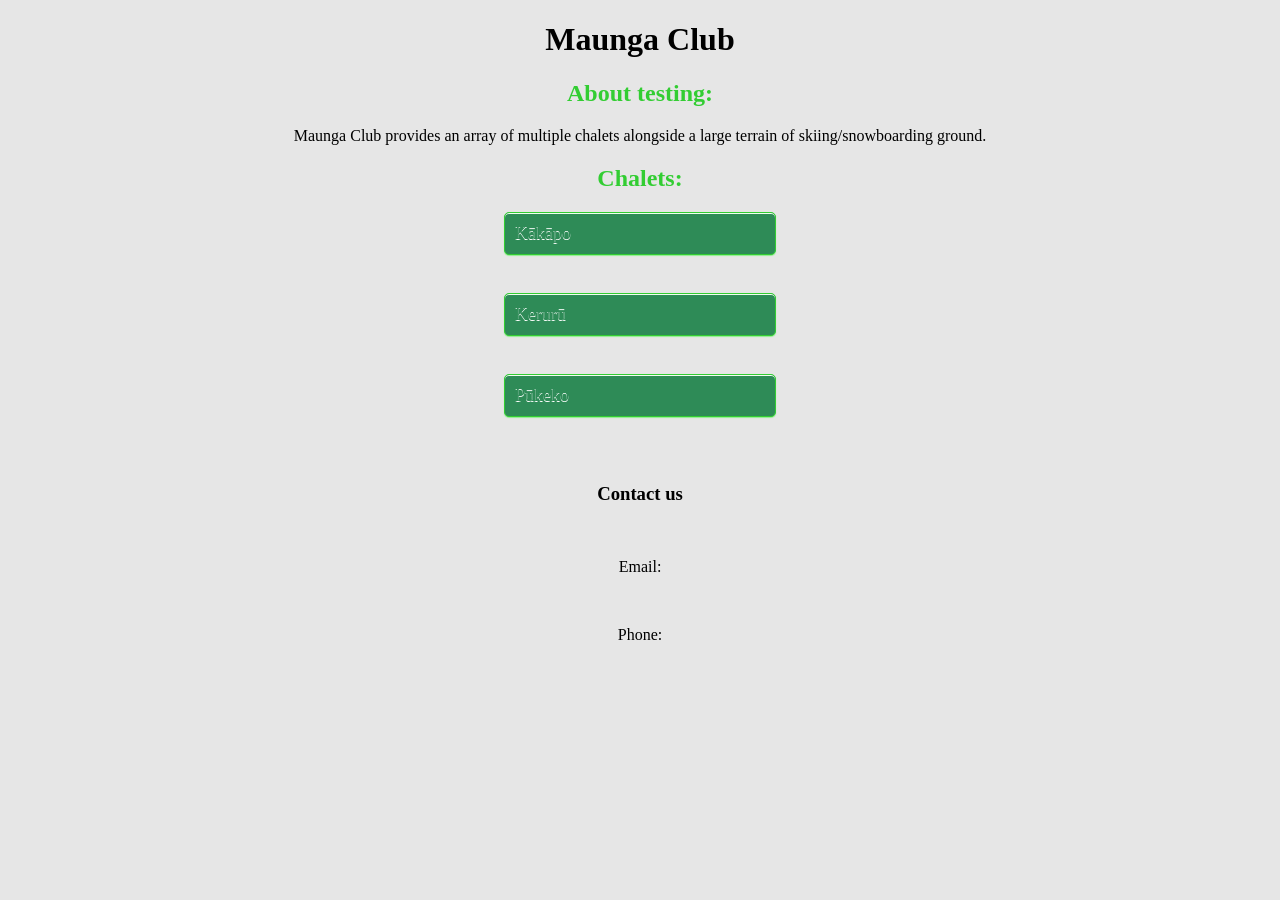
==== index.html @ 0bda2831 "21/10/26" ====
<!doctype html> 
<!-- Kael: km23166@mbc.school.nz-->
<!-- Homepage for website -->
<title>Index, Kael's Travel</title>
<link rel="stylesheet" href="styles.css">

<!--Title-->
<title>Mauga Club</title>
<h1>Maunga Club</h1>

<!--Context-->
<h2>About testing:</h2>
<p>Maunga Club provides an array of multiple chalets alongside a large terrain of skiing/snowboarding ground. 
<br>
<!--Image-->

<!--Links-->
<h2>Chalets:</h2>
<a href="Kākāpo.html">Kākāpo</a><br>
<a href="Kererū.html">Kerurū</a><br>
<a href="Pūkeko.html">Pūkeko</a><br>

<!--Bottom border-->
<footer>
    <h3>Contact us</h3><br>
    <p>Email:</p><br>
    <p>Phone:</p>
</footer>
---- styles.css ----
/*Kael: km23166@mbc.school.nz*/

/*Heading two*/
h2 {
  color: rgb(50, 205, 50);
  text-align: center;
}

h1 {
  text-align: center;
  
}

a {
  font-size: 18px;
  text-decoration: none;
  background-color: rgb(46, 139, 87);
  color: rgb(46, 139, 87);
  border: 1px solid rgb(50, 205, 50);
  text-shadow: white 0 1px 0;
  width: 250px;
  display: block;
  border-radius: 5px;
  padding: 10px;
  box-shadow: 0 1px 1px rgb(144, 238, 144), inset 0 1px 0 rgb(240, 255, 240);
  margin: 10px auto;
  column-count: 2;
  text-align: left;
}

iframe {
  background-color: rgb(46, 139, 87);
}

article {
  text-align: left;
}

body{
  Background-color:#E6E6E6;
}

p{
  text-align: center;
}

footer{
  text-align: center;
  padding: 20px;
  color:black;
}
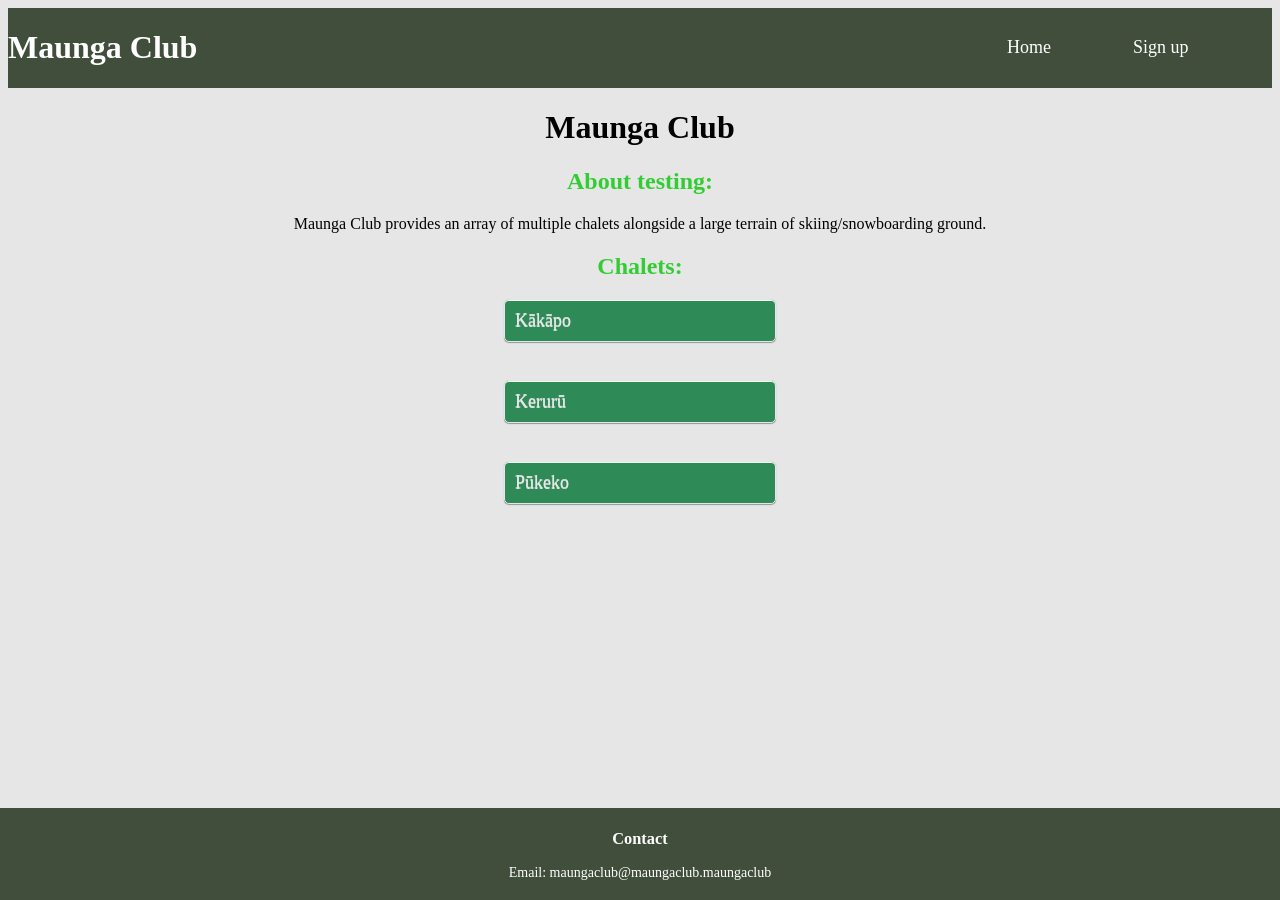
==== commit e7cb70e9: "21/10/26 09:19" ====
--- a/index.html
+++ b/index.html
@@ -3,28 +3,51 @@
 <!-- Homepage for website -->
 <title>Index, Kael's Travel</title>
 <link rel="stylesheet" href="styles.css">
+<!--=======================================================================================================================================================================-->
+<!--Top Border-->
+<!--=======================================================================================================================================================================-->
+<header>
+    <h1>Maunga Club</h1>
+    <nav>
+        <a href="index.html">Home</a>
+        <a>Sign up</a> <!--TODO: sign up page-->
+    </nav>
+</header>
 
+<!--=======================================================================================================================================================================-->
 <!--Title-->
+<!--=======================================================================================================================================================================-->
 <title>Mauga Club</title>
 <h1>Maunga Club</h1>
 
+<!--=======================================================================================================================================================================-->
 <!--Context-->
+<!--=======================================================================================================================================================================-->
 <h2>About testing:</h2>
 <p>Maunga Club provides an array of multiple chalets alongside a large terrain of skiing/snowboarding ground. 
 <br>
+<!--=======================================================================================================================================================================-->
 <!--Image-->
+<!--=======================================================================================================================================================================-->
 
+<!--=======================================================================================================================================================================-->
 <!--Links-->
+<!--=======================================================================================================================================================================-->
 <h2>Chalets:</h2>
 <a href="Kākāpo.html">Kākāpo</a><br>
 <a href="Kererū.html">Kerurū</a><br>
 <a href="Pūkeko.html">Pūkeko</a><br>
 
+<!--=======================================================================================================================================================================-->
 <!--Bottom border-->
+<!--=======================================================================================================================================================================-->
 <footer>
-    <h3>Contact us</h3><br>
-    <p>Email:</p><br>
-    <p>Phone:</p>
+    <h3>Contact</h3><br>
+    <p>
+        Email:
+        <!-- TODO: FIX LINK LATER <a href="maungaclub@maungaclub.maungaclub"> -->
+        maungaclub@maungaclub.maungaclub
+        </a>
+    </p>
 </footer>
 
-
--- a/styles.css
+++ b/styles.css
@@ -1,7 +1,9 @@
 
 /*Kael: km23166@mbc.school.nz*/
 
-/*Heading two*/
+/*======================================================================================================================================================================*/
+/*Headings*/
+/*======================================================================================================================================================================*/
 h2 {
   color: rgb(50, 205, 50);
   text-align: center;
@@ -16,14 +18,14 @@
   font-size: 18px;
   text-decoration: none;
   background-color: rgb(46, 139, 87);
-  color: rgb(46, 139, 87);
-  border: 1px solid rgb(50, 205, 50);
-  text-shadow: white 0 1px 0;
+  color: #E6E6E6;
+  border: 1px solid #E6E6E6;
+  text-shadow: #E6E6E6 0 1px 0;
   width: 250px;
   display: block;
   border-radius: 5px;
   padding: 10px;
-  box-shadow: 0 1px 1px rgb(144, 238, 144), inset 0 1px 0 rgb(240, 255, 240);
+  box-shadow: 0 1px 1px rgb(147, 148, 147), inset 0 1px 0 rgb(240, 255, 240);
   margin: 10px auto;
   column-count: 2;
   text-align: left;
@@ -44,9 +46,59 @@
 p{
   text-align: center;
 }
+/*======================================================================================================================================================================*/
+/*Contact box*/
+/*======================================================================================================================================================================*/
+footer {
+  text-align: center;
+  color:white;
+  background-color:#404E3B;
+  font-size: 14px;
+  padding: 5px;
+  position: fixed;
+  box-sizing: border-box;
+  width:100%;
+  bottom: 0%;
+  left:0%;
+}
 
-footer{
+footer h3 {
+  margin-bottom: 0;
+
+}
+
+footer p {
+  margin-top: 0;
+}
+
+/*======================================================================================================================================================================*/
+/*Header*/
+/*======================================================================================================================================================================*/
+header {
+  background-color:#404E3B;
+  color:white;
+  display: flex;
+  justify-content: space-between; /*Assorts links to the right and name to left (pasted and adapted)*/
+  align-items: center;
+}
+
+/*Links*/
+header nav{
+  display: flex;
+}
+
+/*Link aesthetic*/
+header a{
+  color:white;
+  background-color:transparent;
   text-align: center;
-  padding: 20px;
-  color:black;
+  width: auto;
+  border: none;
+  box-shadow: none;
+  text-shadow: none;
+  margin: 0;
+}
+
+header a:hover {
+  background-color: #6C8480;
 }
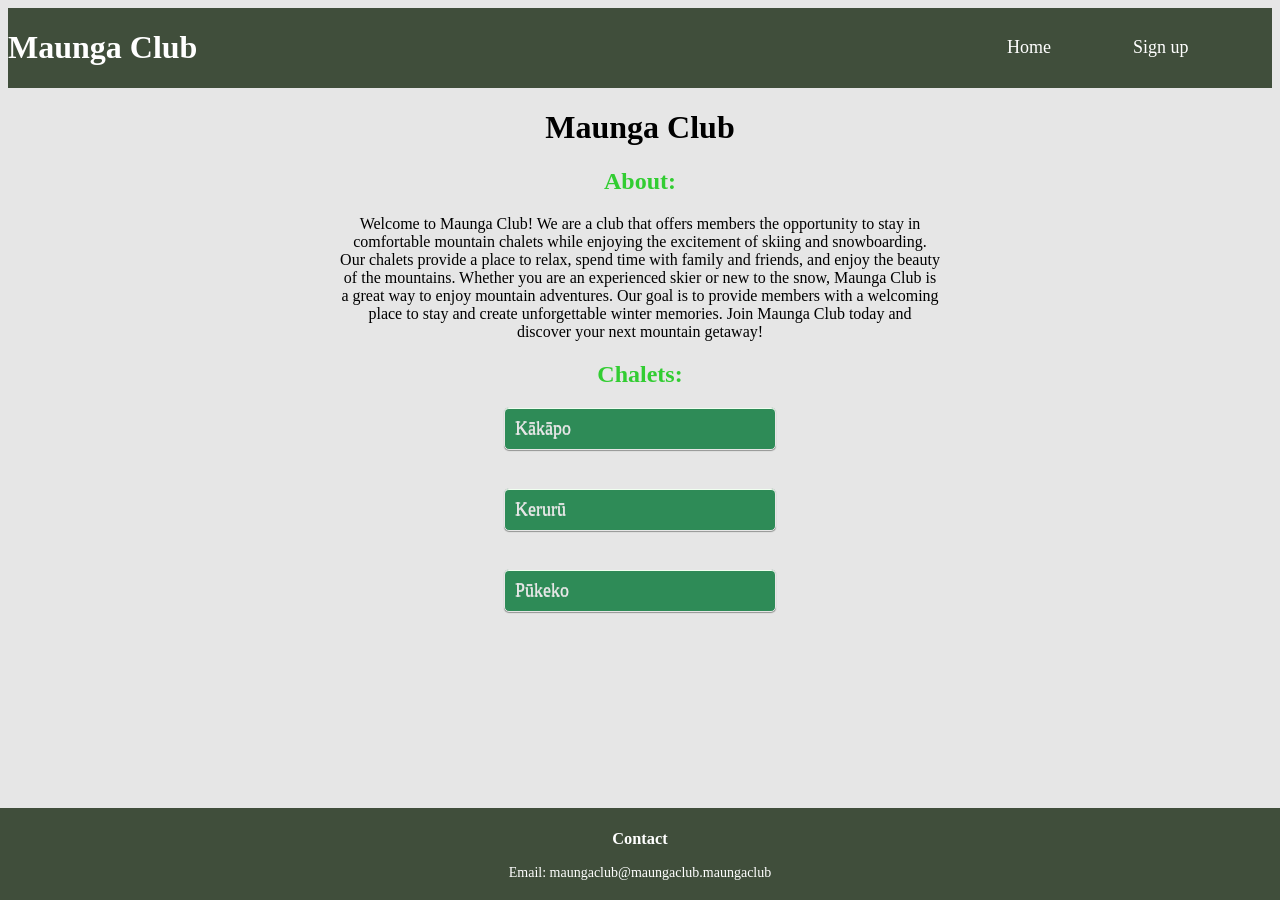
==== commit fe86fd7f: "21/10/26" ====
--- a/index.html
+++ b/index.html
@@ -7,7 +7,7 @@
 <!--Top Border-->
 <!--=======================================================================================================================================================================-->
 <header>
-    <h1>Maunga Club</h1>
+    <h1>Maunga Club </h1>
     <nav>
         <a href="index.html">Home</a>
         <a>Sign up</a> <!--TODO: sign up page-->
@@ -23,8 +23,11 @@
 <!--=======================================================================================================================================================================-->
 <!--Context-->
 <!--=======================================================================================================================================================================-->
-<h2>About testing:</h2>
-<p>Maunga Club provides an array of multiple chalets alongside a large terrain of skiing/snowboarding ground. 
+<h2>About:</h2>
+<!--AI created context. Caption used: Write me context for my "about:" section. The info includes: Website brief – Maunga Club
+Maunga Club hire snow/ski chalets (cabins) at the mountain to Club members. They would like a website to provide information about the Club and its chalets, and to encourage people to join the Club.
+To follow is some key information about the Maunga Club and the chalets (cabins) it offers.-->
+<p class="Maunga-Club-Context">Welcome to Maunga Club! We are a club that offers members the opportunity to stay in comfortable mountain chalets while enjoying the excitement of skiing and snowboarding. Our chalets provide a place to relax, spend time with family and friends, and enjoy the beauty of the mountains. Whether you are an experienced skier or new to the snow, Maunga Club is a great way to enjoy mountain adventures. Our goal is to provide members with a welcoming place to stay and create unforgettable winter memories. Join Maunga Club today and discover your next mountain getaway!
 <br>
 <!--=======================================================================================================================================================================-->
 <!--Image-->
@@ -33,11 +36,12 @@
 <!--=======================================================================================================================================================================-->
 <!--Links-->
 <!--=======================================================================================================================================================================-->
-<h2>Chalets:</h2>
-<a href="Kākāpo.html">Kākāpo</a><br>
-<a href="Kererū.html">Kerurū</a><br>
-<a href="Pūkeko.html">Pūkeko</a><br>
-
+<body>
+    <h2>Chalets:</h2>
+    <a href="Kākāpo.html">Kākāpo</a><br>
+    <a href="Kererū.html">Kerurū</a><br>
+    <a href="Pūkeko.html">Pūkeko</a><br>
+</body>
 <!--=======================================================================================================================================================================-->
 <!--Bottom border-->
 <!--=======================================================================================================================================================================-->
--- a/styles.css
+++ b/styles.css
@@ -41,6 +41,7 @@
 
 body{
   Background-color:#E6E6E6;
+  margin-bottom: 100px;
 }
 
 p{
@@ -101,4 +102,15 @@
 
 header a:hover {
   background-color: #6C8480;
+}
+
+
+/*======================================================================================================================================================================*/
+/*Context*/
+/*======================================================================================================================================================================*/
+.Maunga-Club-Context{
+  padding: 0 20px;
+  max-width: 600px;
+  margin-left: auto;
+  margin-right: auto;
 }
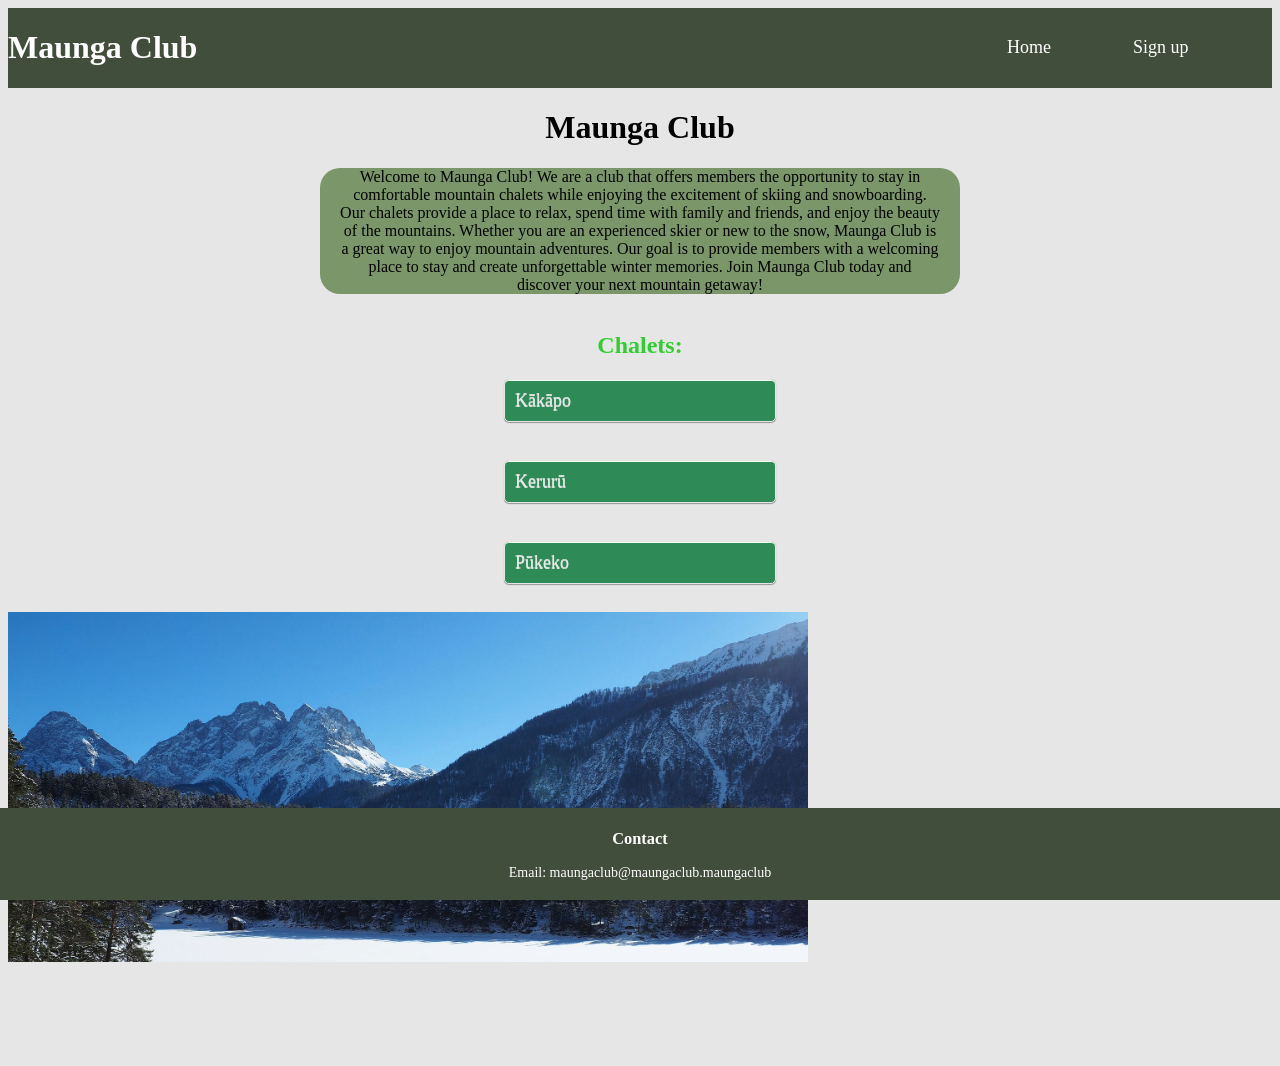
==== commit b5a41479: "22/10/26" ====
--- a/index.html
+++ b/index.html
@@ -23,11 +23,12 @@
 <!--=======================================================================================================================================================================-->
 <!--Context-->
 <!--=======================================================================================================================================================================-->
-<h2>About:</h2>
 <!--AI created context. Caption used: Write me context for my "about:" section. The info includes: Website brief – Maunga Club
 Maunga Club hire snow/ski chalets (cabins) at the mountain to Club members. They would like a website to provide information about the Club and its chalets, and to encourage people to join the Club.
 To follow is some key information about the Maunga Club and the chalets (cabins) it offers.-->
-<p class="Maunga-Club-Context">Welcome to Maunga Club! We are a club that offers members the opportunity to stay in comfortable mountain chalets while enjoying the excitement of skiing and snowboarding. Our chalets provide a place to relax, spend time with family and friends, and enjoy the beauty of the mountains. Whether you are an experienced skier or new to the snow, Maunga Club is a great way to enjoy mountain adventures. Our goal is to provide members with a welcoming place to stay and create unforgettable winter memories. Join Maunga Club today and discover your next mountain getaway!
+<div class="Maunga-Club-Context"About:
+    <br/>Welcome to Maunga Club! We are a club that offers members the opportunity to stay in comfortable mountain chalets while enjoying the excitement of skiing and snowboarding. Our chalets provide a place to relax, spend time with family and friends, and enjoy the beauty of the mountains. Whether you are an experienced skier or new to the snow, Maunga Club is a great way to enjoy mountain adventures. Our goal is to provide members with a welcoming place to stay and create unforgettable winter memories. Join Maunga Club today and discover your next mountain getaway!</div>
+</div>
 <br>
 <!--=======================================================================================================================================================================-->
 <!--Image-->
@@ -41,6 +42,7 @@
     <a href="Kākāpo.html">Kākāpo</a><br>
     <a href="Kererū.html">Kerurū</a><br>
     <a href="Pūkeko.html">Pūkeko</a><br>
+    <img src="pics/Hills.jpg"
 </body>
 <!--=======================================================================================================================================================================-->
 <!--Bottom border-->
--- a/styles.css
+++ b/styles.css
@@ -113,4 +113,13 @@
   max-width: 600px;
   margin-left: auto;
   margin-right: auto;
+  grid-area: content;
+  display: grid;
+  grid-gap: 20px;
+  grid-template-columns: auto;
+  grid-template-areas: "Maunga-club-context";
+  text-align: center;
+  background-color:#7B9669;
+  color: black;
+  border-radius: 20px;
 }
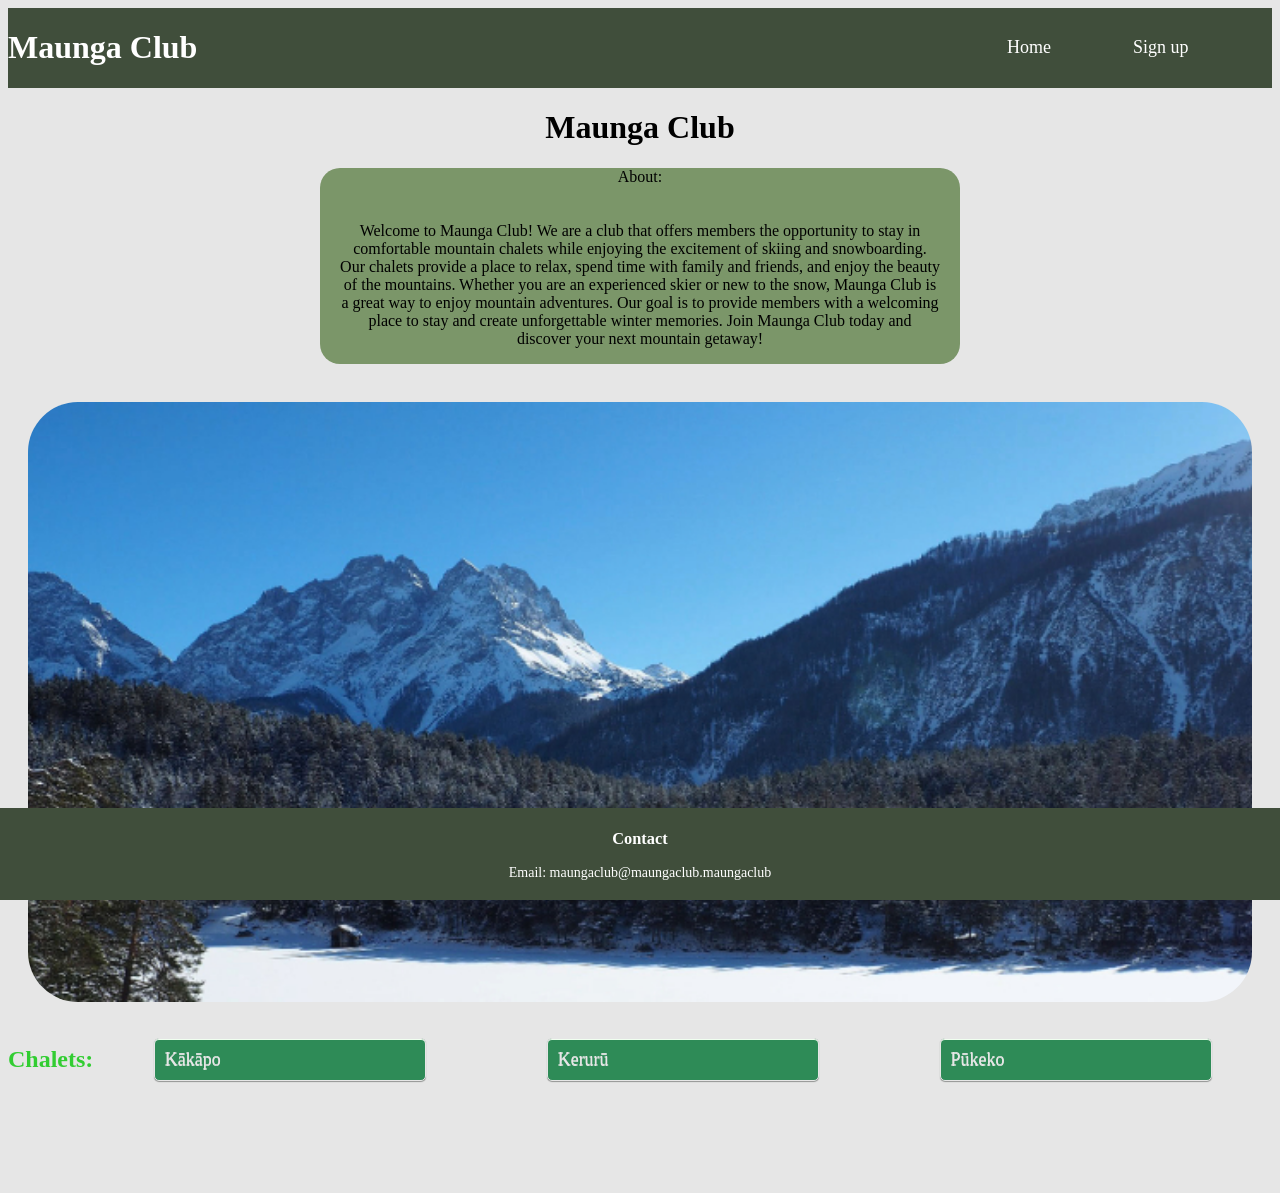
==== commit 5184fe3f: "26/10/26" ====
--- a/index.html
+++ b/index.html
@@ -26,24 +26,30 @@
 <!--AI created context. Caption used: Write me context for my "about:" section. The info includes: Website brief – Maunga Club
 Maunga Club hire snow/ski chalets (cabins) at the mountain to Club members. They would like a website to provide information about the Club and its chalets, and to encourage people to join the Club.
 To follow is some key information about the Maunga Club and the chalets (cabins) it offers.-->
-<div class="Maunga-Club-Context"About:
-    <br/>Welcome to Maunga Club! We are a club that offers members the opportunity to stay in comfortable mountain chalets while enjoying the excitement of skiing and snowboarding. Our chalets provide a place to relax, spend time with family and friends, and enjoy the beauty of the mountains. Whether you are an experienced skier or new to the snow, Maunga Club is a great way to enjoy mountain adventures. Our goal is to provide members with a welcoming place to stay and create unforgettable winter memories. Join Maunga Club today and discover your next mountain getaway!</div>
+<div class="Maunga-Club-Context":
+    <h2>About:</h2>
+    <p>
+        Welcome to Maunga Club! We are a club that offers members the opportunity to stay in comfortable mountain chalets while enjoying the excitement of skiing and snowboarding. Our chalets provide a place to relax, spend time with family and friends, and enjoy the beauty of the mountains. Whether you are an experienced skier or new to the snow, Maunga Club is a great way to enjoy mountain adventures. Our goal is to provide members with a welcoming place to stay and create unforgettable winter memories. Join Maunga Club today and discover your next mountain getaway!
+    </p>
 </div>
 <br>
 <!--=======================================================================================================================================================================-->
 <!--Image-->
 <!--=======================================================================================================================================================================-->
-
+<div class="homepage-image">
+    <img src="pics/Hills.jpg" alt="Muanga Club mountain scenery">
+</div>
 <!--=======================================================================================================================================================================-->
 <!--Links-->
 <!--=======================================================================================================================================================================-->
-<body>
-    <h2>Chalets:</h2>
-    <a href="Kākāpo.html">Kākāpo</a><br>
-    <a href="Kererū.html">Kerurū</a><br>
-    <a href="Pūkeko.html">Pūkeko</a><br>
-    <img src="pics/Hills.jpg"
-</body>
+<div class="Maunga-Links">
+    <body>
+        <h2>Chalets:</h2>
+        <a href="Kākāpo.html">Kākāpo</a><br>
+        <a href="Kererū.html">Kerurū</a><br>
+        <a href="Pūkeko.html">Pūkeko</a><br>
+    </body>
+</div>
 <!--=======================================================================================================================================================================-->
 <!--Bottom border-->
 <!--=======================================================================================================================================================================-->
--- a/styles.css
+++ b/styles.css
@@ -43,6 +43,14 @@
   Background-color:#E6E6E6;
   margin-bottom: 100px;
 }
+
+/*TODO: Fix later*/
+.Maunga-Links{
+  display: flex;
+  align-items: center;
+  
+}
+
 
 p{
   text-align: center;
@@ -122,4 +130,22 @@
   background-color:#7B9669;
   color: black;
   border-radius: 20px;
+}
+
+/*======================================================================================================================================================================*/
+/*Mountain home-page image*/
+/*======================================================================================================================================================================*/
+.homepage-image{
+  justify-content: center;
+  margin: 20px auto;
+  padding: 0 20px;
+}
+
+.homepage-image img{
+  width: 100%;
+  height: 600px;
+  object-fit: cover;
+  object-position: center;
+  border-radius:50px;
+
 }
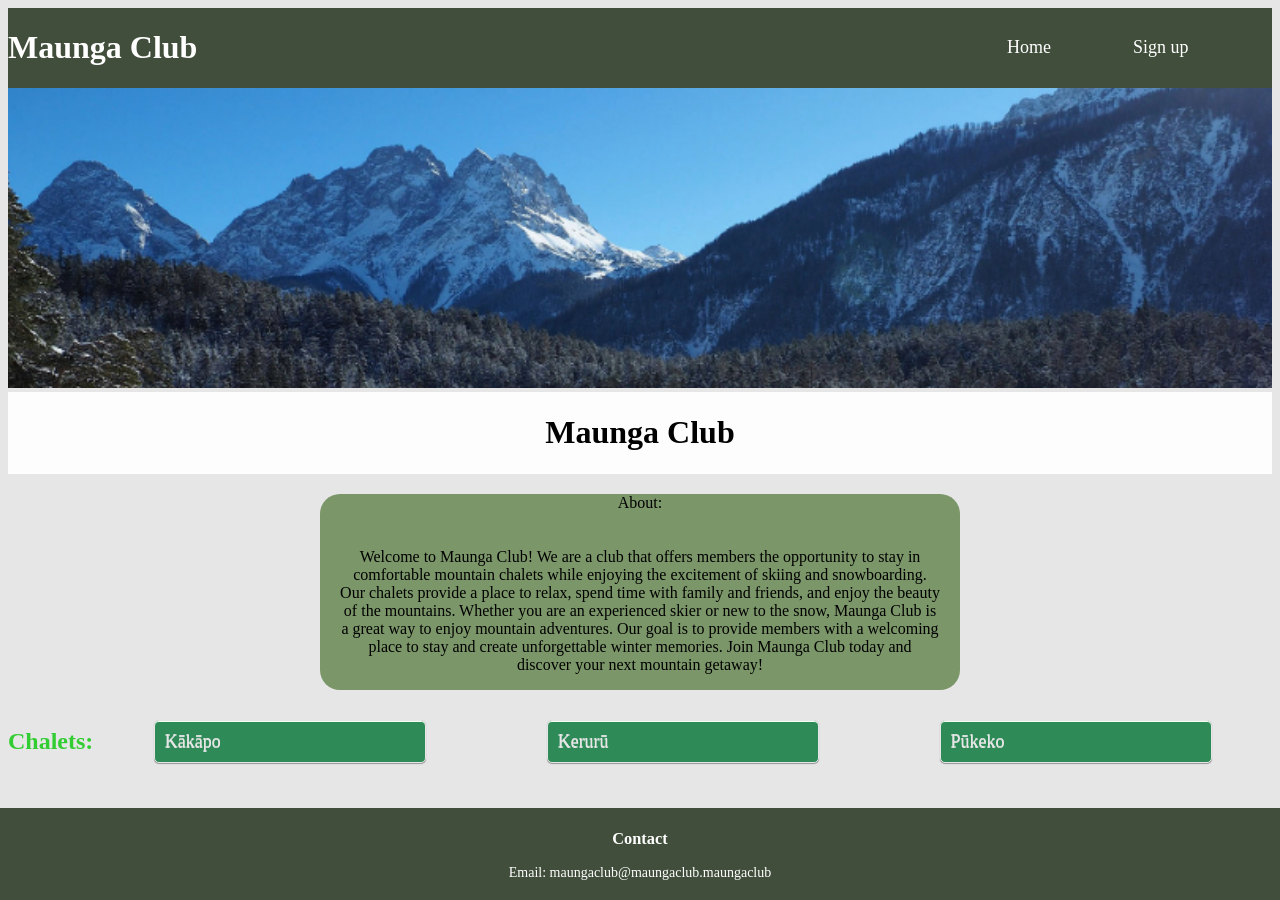
==== commit 812a1aac: "26/10/26" ====
--- a/index.html
+++ b/index.html
@@ -13,13 +13,19 @@
         <a>Sign up</a> <!--TODO: sign up page-->
     </nav>
 </header>
-
+<!--=======================================================================================================================================================================-->
+<!--Image-->
+<!--=======================================================================================================================================================================-->
+<div class="homepage-image">
+    <img src="pics/Hills.jpg" alt="Muanga Club mountain scenery">
+</div>
 <!--=======================================================================================================================================================================-->
 <!--Title-->
 <!--=======================================================================================================================================================================-->
-<title>Mauga Club</title>
-<h1>Maunga Club</h1>
-
+<div class="Maunga-club-title">
+    <title>Mauga Club</title>
+    <h1>Maunga Club</h1>
+</div>
 <!--=======================================================================================================================================================================-->
 <!--Context-->
 <!--=======================================================================================================================================================================-->
@@ -34,17 +40,11 @@
 </div>
 <br>
 <!--=======================================================================================================================================================================-->
-<!--Image-->
-<!--=======================================================================================================================================================================-->
-<div class="homepage-image">
-    <img src="pics/Hills.jpg" alt="Muanga Club mountain scenery">
-</div>
-<!--=======================================================================================================================================================================-->
 <!--Links-->
 <!--=======================================================================================================================================================================-->
 <div class="Maunga-Links">
     <body>
-        <h2>Chalets:</h2>
+        <h2>Chalets:</h2><br>
         <a href="Kākāpo.html">Kākāpo</a><br>
         <a href="Kererū.html">Kerurū</a><br>
         <a href="Pūkeko.html">Pūkeko</a><br>
--- a/styles.css
+++ b/styles.css
@@ -137,15 +137,23 @@
 /*======================================================================================================================================================================*/
 .homepage-image{
   justify-content: center;
-  margin: 20px auto;
-  padding: 0 20px;
 }
 
 .homepage-image img{
   width: 100%;
-  height: 600px;
+  height: 300px;
   object-fit: cover;
-  object-position: center;
-  border-radius:50px;
+  object-position: center 33%;
+  margin-bottom: 0px;
 
+}
+
+/*======================================================================================================================================================================*/
+/*Maunga club title*/
+/*======================================================================================================================================================================*/
+.Maunga-club-title{
+  border: 1px solid #fdfdfd;
+  background-color: #fdfdfd;
+  margin-top:0px;
+  margin-bottom:20px;
 }
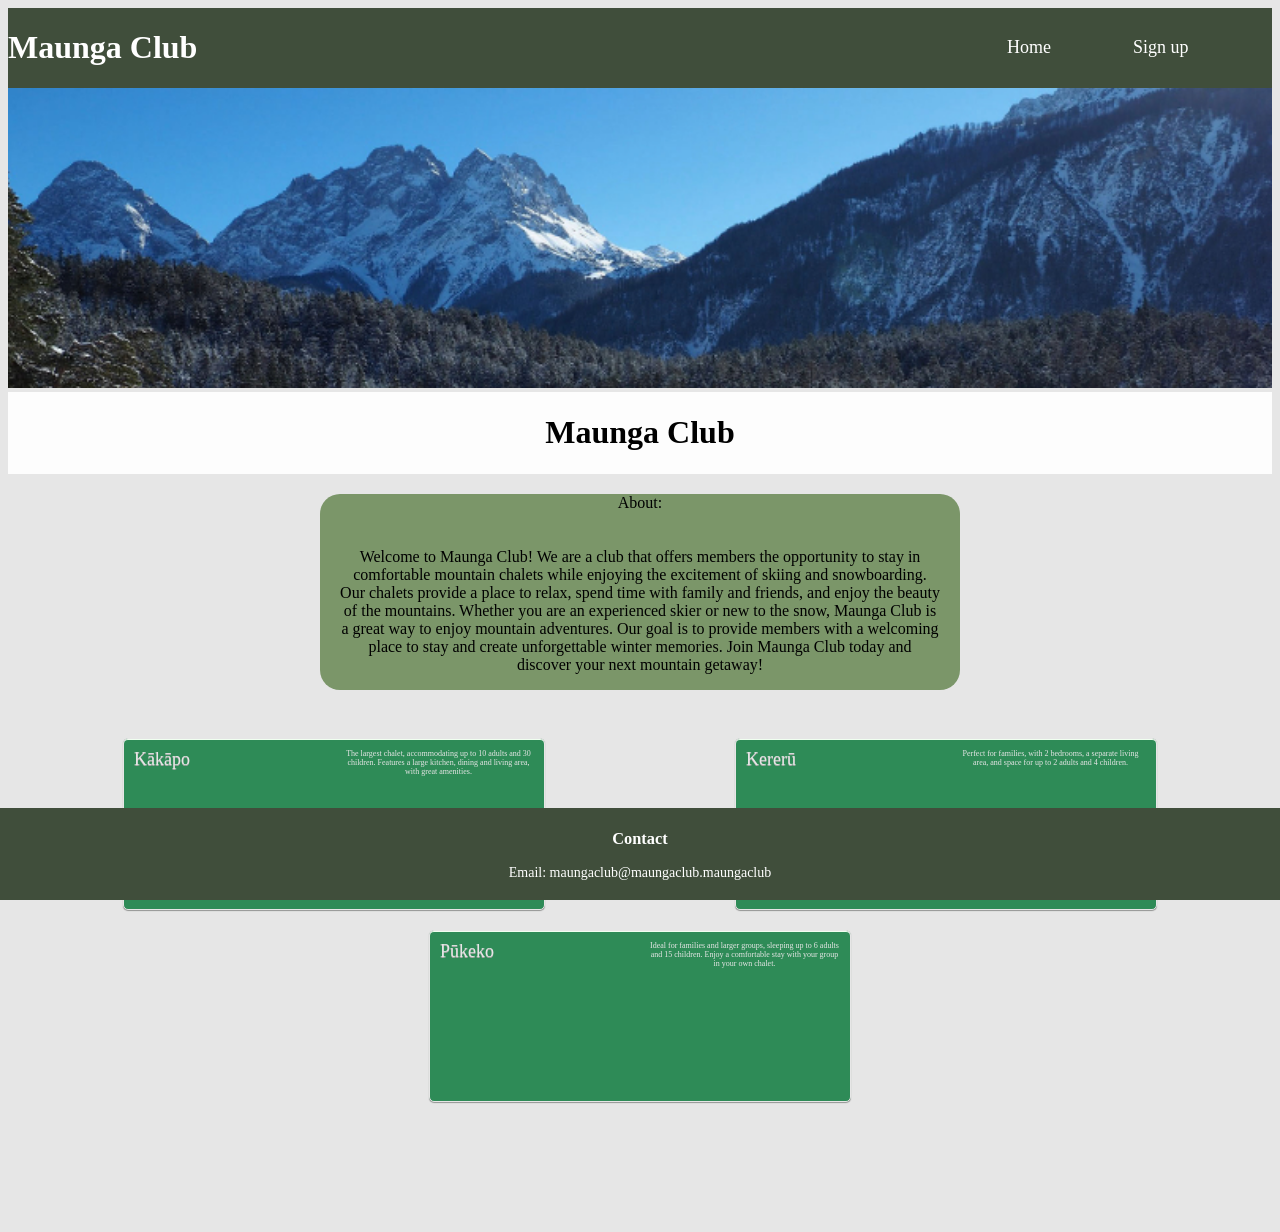
==== commit 237b6b47: "27/10/26" ====
--- a/index.html
+++ b/index.html
@@ -42,13 +42,36 @@
 <!--=======================================================================================================================================================================-->
 <!--Links-->
 <!--=======================================================================================================================================================================-->
+
 <div class="Maunga-Links">
-    <body>
-        <h2>Chalets:</h2><br>
-        <a href="Kākāpo.html">Kākāpo</a><br>
-        <a href="Kererū.html">Kerurū</a><br>
-        <a href="Pūkeko.html">Pūkeko</a><br>
-    </body>
+    <!--TODO:<h2>Chalets:</h2> fix this because it feels off, and affects the chalet button sizes-->
+
+    <a href="Kākāpo.html" class="chalet-button">
+        Kākāpo
+        <p class="chalet-description">
+            The largest chalet, accommodating up to 10 adults and 30 children. Features a large kitchen, dining and living area, with great amenities. <!--AI generated context-->
+        </p>
+    </a>
+
+    <br>
+
+    <a href="Kererū.html" class="chalet-button">
+        Kererū
+        <p class="chalet-description">
+            Perfect for families, with 2 bedrooms, a separate living area, and space for up to 2 adults and 4 children.
+        </p>
+    </a>
+
+    <br>
+
+    <a href="Pūkeko.html" class="chalet-button">
+        Pūkeko
+        <p class="chalet-description">
+            Ideal for families and larger groups, sleeping up to 6 adults and 15 children. Enjoy a comfortable stay with your group in your own chalet.
+        </p>
+    </a>
+
+    <br>
 </div>
 <!--=======================================================================================================================================================================-->
 <!--Bottom border-->
--- a/styles.css
+++ b/styles.css
@@ -20,7 +20,7 @@
   background-color: rgb(46, 139, 87);
   color: #E6E6E6;
   border: 1px solid #E6E6E6;
-  text-shadow: #E6E6E6 0 1px 0;
+  text-shadow: #a8a6a6 0 1px 0;
   width: 250px;
   display: block;
   border-radius: 5px;
@@ -42,13 +42,6 @@
 body{
   Background-color:#E6E6E6;
   margin-bottom: 100px;
-}
-
-/*TODO: Fix later*/
-.Maunga-Links{
-  display: flex;
-  align-items: center;
-  
 }
 
 
@@ -112,10 +105,36 @@
   background-color: #6C8480;
 }
 
+/*Chalet inbox info*/
+.Maunga-Links p{
+  text-align: center;
+  font-size: 8px;
+  text-shadow: none;
+
+}
+/*Chalet context hover (Pasted and adapted) */
+.Maunga-Links .chalet-button {
+  transition: transform 0.2s ease;
+}
+
+.Maunga-Links .chalet-button:hover {
+  transform: scale(1.5);
+}
+
+.Maunga-Links{
+  display: flex;
+  align-items: center;
+  flex-wrap: wrap;
+  justify-content: center;
+  align-items: stretch;
+  padding: 20px;
+  
+}
 
 /*======================================================================================================================================================================*/
 /*Context*/
 /*======================================================================================================================================================================*/
+/*Maunga club homepage context*/
 .Maunga-Club-Context{
   padding: 0 20px;
   max-width: 600px;
@@ -130,6 +149,19 @@
   background-color:#7B9669;
   color: black;
   border-radius: 20px;
+}
+
+/*Chalet homepage context*/
+.chalet-button{
+  padding:auto;
+  display: inline-block;
+  width: 400px;
+  height: 150px;
+}
+
+.chalet-description{
+  font-size: 10px;
+  font-weight: normal;
 }
 
 /*======================================================================================================================================================================*/
@@ -156,4 +188,5 @@
   background-color: #fdfdfd;
   margin-top:0px;
   margin-bottom:20px;
-}+}
+
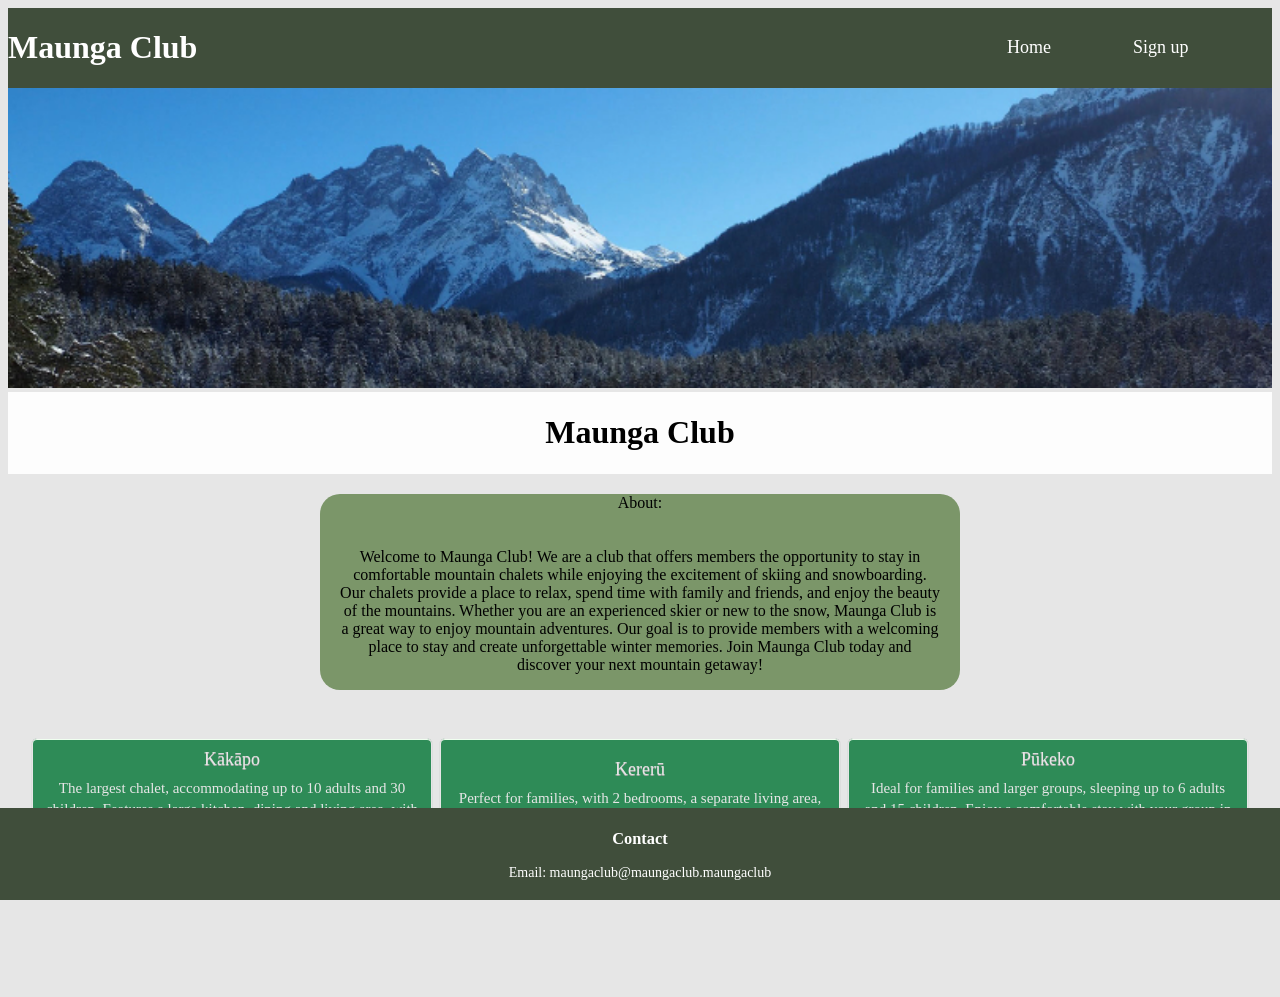
==== commit 4ec2c483: "29/10/26" ====
--- a/index.html
+++ b/index.html
@@ -86,3 +86,7 @@
     </p>
 </footer>
 
+<!--=======================================================================================================================================================================-->
+<!--Chalet site context-->
+<!--=======================================================================================================================================================================-->
+
--- a/styles.css
+++ b/styles.css
@@ -5,7 +5,7 @@
 /*Headings*/
 /*======================================================================================================================================================================*/
 h2 {
-  color: rgb(50, 205, 50);
+  color: rgb(82, 133, 82);
   text-align: center;
 }
 
@@ -100,6 +100,36 @@
   text-shadow: none;
   margin: 0;
 }
+/*======================================================================================================================================================================*/
+/*Chalet information*/
+/*======================================================================================================================================================================*/
+.Chalet-h2{
+  border-bottom:2px solid rgb(133, 168, 133);
+  width: 20%;
+  margin: 0 auto;
+  font-size: 20px;
+}
+.Chalet-context{
+  width:50%;
+  text-align: center;
+  margin: 0 auto;
+}
+
+.Chalet-bottom-context{
+  padding:20px;
+  margin: 20px auto;
+  display: grid;
+  grid-template-columns: 1fr 1fr; /*Adapted from "gridbyexample.com"*/
+  gap: 20px;
+  text-align: center;
+  background-color:#7B9669;
+  color: black;
+  border-radius: 20px;
+}
+
+/*======================================================================================================================================================================*/
+/*Extra details incoorperated through trials*/
+/*======================================================================================================================================================================*/
 
 header a:hover {
   background-color: #6C8480;
@@ -118,7 +148,7 @@
 }
 
 .Maunga-Links .chalet-button:hover {
-  transform: scale(1.5);
+  transform: scale(1.2);
 }
 
 .Maunga-Links{
@@ -129,6 +159,12 @@
   align-items: stretch;
   padding: 20px;
   
+}
+
+.Chalet-header{
+  border-bottom:2px solid rgb(133, 168, 133);
+  width: 40%;
+  margin: 0 auto; /*Centers the text and line making it horizontal*/
 }
 
 /*======================================================================================================================================================================*/
@@ -156,12 +192,22 @@
   padding:auto;
   display: inline-block;
   width: 400px;
-  height: 150px;
-}
-
-.chalet-description{
-  font-size: 10px;
+  height: auto;
+  display: flex;
+  flex-direction: column;
+  align-items: center;
+  justify-content: center;
+  box-sizing: border-box;
+
+}
+
+p.chalet-description{
+  font-size: 15px;
   font-weight: normal;
+  width: auto;
+  text-align: center;
+  margin-top: 8px;
+  line-height: 1.4; /*Measures height of text, found online and adapted*/
 }
 
 /*======================================================================================================================================================================*/
@@ -190,3 +236,54 @@
   margin-bottom:20px;
 }
 
+/*======================================================================================================================================================================*/
+/*Chalet grids (Pasted and adapted from "gridbyexample.com" )*/
+/*======================================================================================================================================================================*/
+.Kakapo-photos img {
+  object-position: center;
+  width: 100%;
+  height: 100%;
+  object-fit: cover;
+  object-position: center;
+}
+
+
+.Kakapo-photos {
+
+    display: grid;
+    grid-gap: 10px;
+    grid-template-columns: [col1-start] 1fr  [col2-start] 1fr  [col3-start] 1fr [col3-end];
+    grid-template-rows: [row1-start] 220px [row2-start] 220px [row2-end];
+    background-color: #fff;
+    color: #444;
+    margin: 0 auto;
+    padding: 20px;
+    background:#E6E6E6
+  }
+
+  .box {
+    background-color: #444;
+    color: #fff;
+    border-radius: 5px;
+    padding: 20px;
+    font-size: 150%;
+    
+
+  }
+
+  .a {
+    grid-column: col1-start / col3-start;
+    grid-row: row1-start ;
+  }
+  .b {
+    grid-column: col3-start ;
+    grid-row: row1-start / row2-end;
+  }
+  .c {
+    grid-column: col1-start;
+    grid-row: row2-start ;
+  }
+  .d {
+    grid-column: col2-start ;
+    grid-row: row2-start ;
+  }
